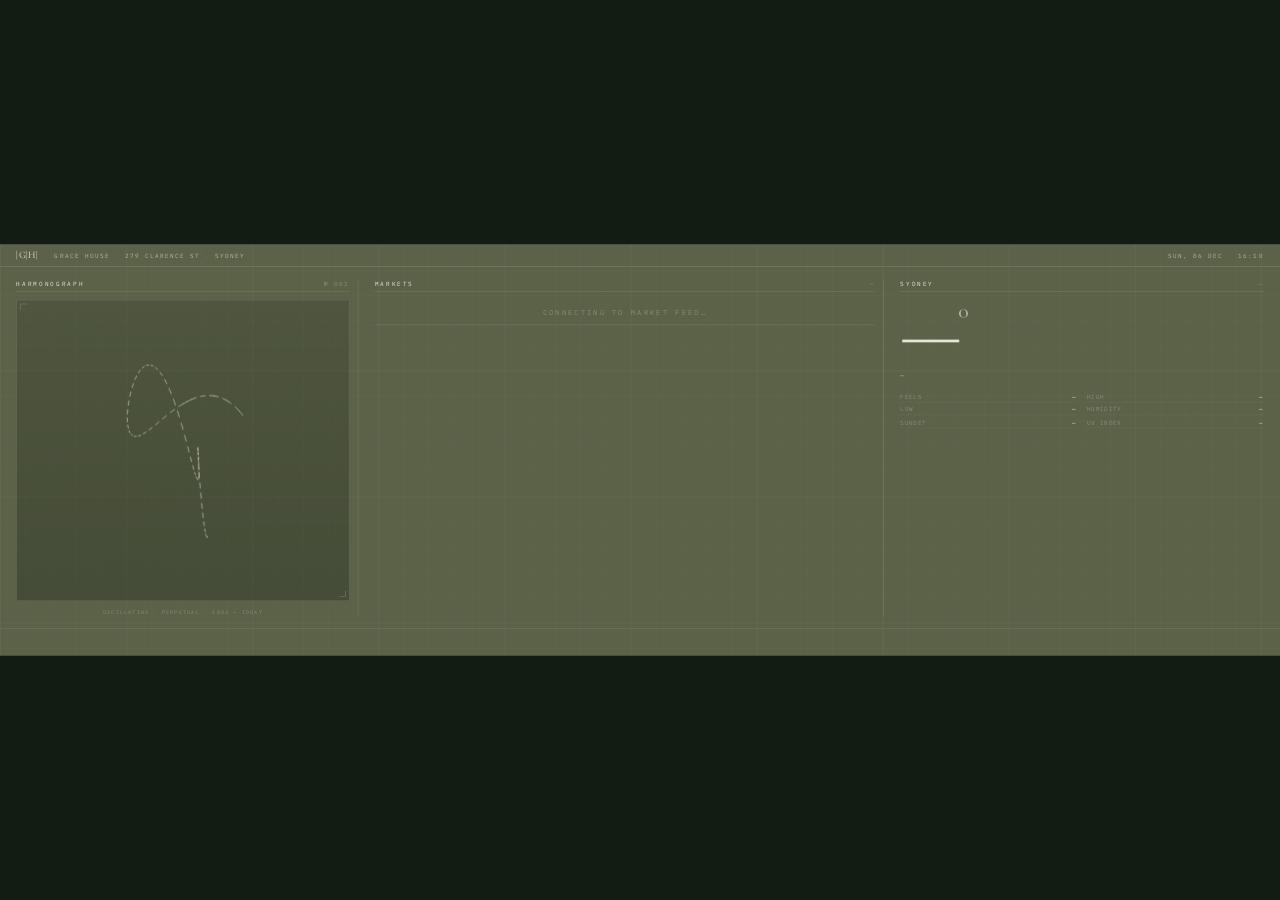
==== index.html @ bc9134e2 "Initial Grace House signage build (v2) ASUS NUC 14 + Debian 13 + Chromium kiosk for 2436x783 long-st" ====
<!DOCTYPE html>
<html lang="en">
<head>
<meta charset="UTF-8" />
<title>Grace House · v2</title>
<link rel="preconnect" href="https://fonts.googleapis.com" />
<link rel="preconnect" href="https://fonts.gstatic.com" crossorigin />
<link rel="stylesheet" href="https://fonts.googleapis.com/css2?family=Cormorant+Garamond:wght@300;400;500&family=Archivo:wght@500;700;800;900&family=IBM+Plex+Mono:wght@400;500&family=Inter:wght@300;400;500&display=swap" />
<link rel="stylesheet" href="styles.css" />
</head>
<body>
  <div class="stage" id="stage">

    <!-- Static blueprint grid behind everything -->
    <svg class="bg-grid" aria-hidden="true">
      <defs>
        <pattern id="gridS" width="48" height="48" patternUnits="userSpaceOnUse">
          <path d="M 48 0 L 0 0 0 48" fill="none" stroke="rgba(229,229,218,0.06)" stroke-width="1"/>
        </pattern>
        <pattern id="gridL" width="240" height="240" patternUnits="userSpaceOnUse">
          <path d="M 240 0 L 0 0 0 240" fill="none" stroke="rgba(229,229,218,0.10)" stroke-width="1"/>
        </pattern>
      </defs>
      <rect width="100%" height="100%" fill="url(#gridS)" />
      <rect width="100%" height="100%" fill="url(#gridL)" />
    </svg>

    <!-- Top rail -->
    <header class="rail rail-top">
      <span class="brand">|G|H|</span>
      <span class="rail-sep">·</span>
      <span class="rail-tag">GRACE HOUSE</span>
      <span class="rail-sep">·</span>
      <span class="rail-tag">279 CLARENCE ST</span>
      <span class="rail-sep">·</span>
      <span class="rail-tag">SYDNEY</span>
      <span class="rail-spacer"></span>
      <span class="rail-tag" id="dateRail">—</span>
      <span class="rail-sep">·</span>
      <span class="rail-tag" id="timeRail">--:--</span>
    </header>

    <!-- Main grid -->
    <main class="content">

      <!-- Col 1: animated motif -->
      <section class="block block-motif">
        <div class="block-label">
          <span>HARMONOGRAPH</span>
          <span class="block-label-dim">№ <span id="motifSeq">001</span></span>
        </div>
        <div class="motif-frame">
          <canvas id="motif"></canvas>
        </div>
        <div class="motif-foot">
          <span>OSCILLATING · PERPETUAL · 1844 — TODAY</span>
        </div>
      </section>

      <!-- Col 2: markets -->
      <section class="block block-markets">
        <div class="block-label">
          <span>MARKETS</span>
          <span class="block-label-dim" id="marketsUpdated">—</span>
        </div>
        <table class="markets" id="marketsTable">
          <tbody></tbody>
        </table>
      </section>

      <!-- Col 3: Sydney weather -->
      <section class="block block-weather">
        <div class="block-label">
          <span>SYDNEY</span>
          <span class="block-label-dim" id="weatherUpdated">—</span>
        </div>
        <div class="weather-hero">
          <span class="weather-temp" id="weatherTemp">—</span><span class="weather-deg">°</span>
        </div>
        <div class="weather-condition" id="weatherCondition">—</div>
        <dl class="weather-meta">
          <div><dt>FEELS</dt><dd id="weatherFeels">—</dd></div>
          <div><dt>HIGH</dt><dd id="weatherHigh">—</dd></div>
          <div><dt>LOW</dt><dd id="weatherLow">—</dd></div>
          <div><dt>HUMIDITY</dt><dd id="weatherHumidity">—</dd></div>
          <div><dt>SUNSET</dt><dd id="weatherSunset">—</dd></div>
          <div><dt>UV INDEX</dt><dd id="weatherUV">—</dd></div>
        </dl>
      </section>

    </main>

    <!-- Bottom ticker -->
    <footer class="rail rail-bottom">
      <div class="ticker">
        <div class="ticker-track" id="stocksTrack"></div>
      </div>
    </footer>

  </div>
  <script src="app.js"></script>
</body>
</html>
---- styles.css ----
/* ============================================================
   Grace House Signage v2 — quieter, data-forward
   Audience: lawyers + architects in the Grace House lobby.
   Hero is the markets table; clock is reduced to the rail.
   Single animated motif (harmonograph) holds the wow factor.
   ============================================================ */

:root {
  /* Screen contract — swap these to retarget */
  --screen-width:  2436px;
  --screen-height: 783px;

  /* Grace House palette */
  --gh-olive:        #5C6248;
  --gh-olive-deep:   #4A4E37;
  --gh-forest:       #131C12;
  --gh-cream:        #E5E5DA;
  --gh-cream-dim:    rgba(229, 229, 218, 0.62);
  --gh-cream-faint:  rgba(229, 229, 218, 0.32);
  --gh-cream-trace:  rgba(229, 229, 218, 0.14);
  --gh-line:         rgba(229, 229, 218, 0.18);
  --gh-up:           #C2D6B0;
  --gh-down:         #DDB3A4;

  /* Type stack */
  --font-display: 'Archivo', 'Inter', sans-serif;
  --font-serif:   'Cormorant Garamond', 'Times New Roman', serif;
  --font-mono:    'IBM Plex Mono', ui-monospace, monospace;
  --font-body:    'Inter', -apple-system, BlinkMacSystemFont, sans-serif;

  /* Internal scale unit (1u ≈ 1% of screen height) */
  --u: calc(var(--screen-height) / 100);

  --rail-h:    calc(var(--u) * 5.5);
  --pad-x:     calc(var(--u) * 4);
  --pad-y:     calc(var(--u) * 3);
}

* { box-sizing: border-box; margin: 0; padding: 0; }

html, body {
  width: 100vw;
  height: 100vh;
  overflow: hidden;
  background: var(--gh-forest);
  color: var(--gh-cream);
  font-family: var(--font-body);
  -webkit-font-smoothing: antialiased;
  -moz-osx-font-smoothing: grayscale;
  cursor: none;
}

/* ---------- stage scaling ----------------------------------- */
.stage {
  position: absolute;
  top: 50%;
  left: 50%;
  width: var(--screen-width);
  height: var(--screen-height);
  transform-origin: center center;
  background: var(--gh-olive);
  overflow: hidden;
  display: grid;
  grid-template-rows: var(--rail-h) 1fr calc(var(--u) * 7);
  grid-template-columns: 100%;
}

/* ---------- background blueprint grid ----------------------- */
.bg-grid {
  position: absolute;
  inset: 0;
  width: 100%;
  height: 100%;
  pointer-events: none;
  z-index: 0;
}

/* ---------- rails ------------------------------------------- */
.rail {
  position: relative;
  z-index: 3;
  display: flex;
  align-items: center;
  gap: calc(var(--u) * 1.2);
  padding: 0 var(--pad-x);
  font-family: var(--font-mono);
  font-size: calc(var(--u) * 1.5);
  letter-spacing: 0.22em;
  text-transform: uppercase;
  color: var(--gh-cream-dim);
}
.rail-top    { border-bottom: 1px solid var(--gh-line); }
.rail-bottom { border-top:    1px solid var(--gh-line); padding: 0; overflow: hidden; }
.rail-tag    { white-space: nowrap; font-variant-numeric: tabular-nums; }
.rail-sep    { opacity: 0.45; }
.rail-spacer { flex: 1; }

.brand {
  font-family: var(--font-serif);
  font-weight: 400;
  font-size: calc(var(--u) * 2.4);
  letter-spacing: 0.06em;
  color: var(--gh-cream);
  margin-right: calc(var(--u) * 0.3);
}

/* ---------- main content grid ------------------------------- */
.content {
  position: relative;
  z-index: 2;
  display: grid;
  grid-template-columns: 0.85fr 1.30fr 0.95fr;
  align-items: stretch;
  padding: var(--pad-y) var(--pad-x);
  gap: calc(var(--u) * 4);
}

.block {
  display: flex;
  flex-direction: column;
  gap: calc(var(--u) * 2);
  min-width: 0;
}
.block + .block {
  border-left: 1px solid var(--gh-line);
  padding-left: calc(var(--u) * 4);
  margin-left: calc(var(--u) * -2);
}

.block-label {
  display: flex;
  justify-content: space-between;
  align-items: baseline;
  font-family: var(--font-mono);
  font-size: calc(var(--u) * 1.5);
  letter-spacing: 0.32em;
  text-transform: uppercase;
  color: var(--gh-cream);
  border-bottom: 1px solid var(--gh-line);
  padding-bottom: calc(var(--u) * 1);
}
.block-label-dim {
  color: var(--gh-cream-faint);
  letter-spacing: 0.22em;
}

/* ---------- col 1: harmonograph motif ----------------------- */
.block-motif {
  align-items: stretch;
}
.motif-frame {
  position: relative;
  flex: 1;
  border: 1px solid var(--gh-line);
  background: linear-gradient(180deg, rgba(19,28,18,0.18) 0%, rgba(19,28,18,0.32) 100%);
  display: flex;
  align-items: center;
  justify-content: center;
  overflow: hidden;
}
.motif-frame::before,
.motif-frame::after {
  content: "";
  position: absolute;
  width: calc(var(--u) * 1.4);
  height: calc(var(--u) * 1.4);
  border: 1px solid var(--gh-cream-faint);
}
.motif-frame::before { top: calc(var(--u) * 0.8); left: calc(var(--u) * 0.8); border-right: 0; border-bottom: 0; }
.motif-frame::after  { bottom: calc(var(--u) * 0.8); right: calc(var(--u) * 0.8); border-left: 0; border-top: 0; }
#motif {
  width: 100%;
  height: 100%;
  display: block;
}
.motif-foot {
  font-family: var(--font-mono);
  font-size: calc(var(--u) * 1.2);
  letter-spacing: 0.32em;
  text-transform: uppercase;
  color: var(--gh-cream-faint);
  text-align: center;
}

/* ---------- col 2: markets ---------------------------------- */
.block-markets { flex: 1; }
.markets {
  width: 100%;
  border-collapse: collapse;
  font-family: var(--font-mono);
  font-variant-numeric: tabular-nums;
  font-feature-settings: "tnum" 1;
  font-size: calc(var(--u) * 2.3);
}
.markets tr {
  border-bottom: 1px solid var(--gh-line);
  transition: background-color 0.6s ease;
}
.markets tr.flash-up   { background-color: rgba(194, 214, 176, 0.10); }
.markets tr.flash-down { background-color: rgba(221, 179, 164, 0.10); }
.markets td {
  padding: calc(var(--u) * 1.2) 0;
  white-space: nowrap;
}
.markets td.sym {
  font-family: var(--font-display);
  font-weight: 700;
  font-size: calc(var(--u) * 2.0);
  letter-spacing: 0.18em;
  text-transform: uppercase;
  color: var(--gh-cream);
}
.markets td.price {
  text-align: right;
  font-size: calc(var(--u) * 2.4);
  color: var(--gh-cream);
  padding-right: calc(var(--u) * 4);
}
.markets td.change {
  text-align: right;
  font-size: calc(var(--u) * 1.9);
  letter-spacing: 0.04em;
  width: calc(var(--u) * 12);
}
.markets td.change.up   { color: var(--gh-up);   }
.markets td.change.down { color: var(--gh-down); }
.markets td.empty {
  color: var(--gh-cream-faint);
  font-size: calc(var(--u) * 1.6);
  letter-spacing: 0.32em;
  text-transform: uppercase;
  text-align: center;
  padding: calc(var(--u) * 2) 0;
}

/* ---------- col 3: weather ---------------------------------- */
.block-weather {}
.weather-hero {
  display: flex;
  align-items: flex-start;
  font-family: var(--font-serif);
  font-weight: 300;
  line-height: 0.85;
  color: var(--gh-cream);
  letter-spacing: -0.02em;
  font-variant-numeric: tabular-nums;
}
.weather-temp { font-size: calc(var(--u) * 18); }
.weather-deg  { font-size: calc(var(--u) * 8); margin-top: calc(var(--u) * 1.5); margin-left: calc(var(--u) * -0.8); color: var(--gh-cream-dim); }
.weather-condition {
  font-family: var(--font-mono);
  font-size: calc(var(--u) * 1.7);
  letter-spacing: 0.32em;
  text-transform: uppercase;
  color: var(--gh-cream-dim);
}
.weather-meta {
  display: grid;
  grid-template-columns: 1fr 1fr;
  gap: calc(var(--u) * 0.8) calc(var(--u) * 2.5);
  margin-top: calc(var(--u) * 1);
  font-family: var(--font-mono);
  font-size: calc(var(--u) * 1.35);
  letter-spacing: 0.12em;
  text-transform: uppercase;
  font-variant-numeric: tabular-nums;
}
.weather-meta > div {
  display: flex;
  justify-content: space-between;
  border-bottom: 1px dashed var(--gh-cream-trace);
  padding-bottom: calc(var(--u) * 0.4);
}
.weather-meta dt { color: var(--gh-cream-faint); }
.weather-meta dd { color: var(--gh-cream); }

/* ---------- ticker ------------------------------------------ */
.ticker {
  position: relative;
  width: 100%;
  height: 100%;
  overflow: hidden;
  -webkit-mask-image: linear-gradient(90deg, transparent 0, #000 3%, #000 97%, transparent 100%);
          mask-image: linear-gradient(90deg, transparent 0, #000 3%, #000 97%, transparent 100%);
}
.ticker-track {
  display: inline-flex;
  align-items: center;
  height: 100%;
  white-space: nowrap;
  gap: calc(var(--u) * 4);
  padding-left: 100%;
  animation: ticker-scroll 95s linear infinite;
  will-change: transform;
}
.ticker-item {
  display: inline-flex;
  align-items: baseline;
  gap: calc(var(--u) * 1.2);
  font-family: var(--font-mono);
  font-size: calc(var(--u) * 1.7);
  letter-spacing: 0.18em;
  text-transform: uppercase;
  color: var(--gh-cream-dim);
}
.ticker-symbol { color: var(--gh-cream); }
.ticker-value  { color: var(--gh-cream); }
.ticker-change.up   { color: var(--gh-up); }
.ticker-change.down { color: var(--gh-down); }
.ticker-sep { color: var(--gh-cream-faint); margin: 0 calc(var(--u) * 1); }

@keyframes ticker-scroll {
  from { transform: translateX(0); }
  to   { transform: translateX(-100%); }
}
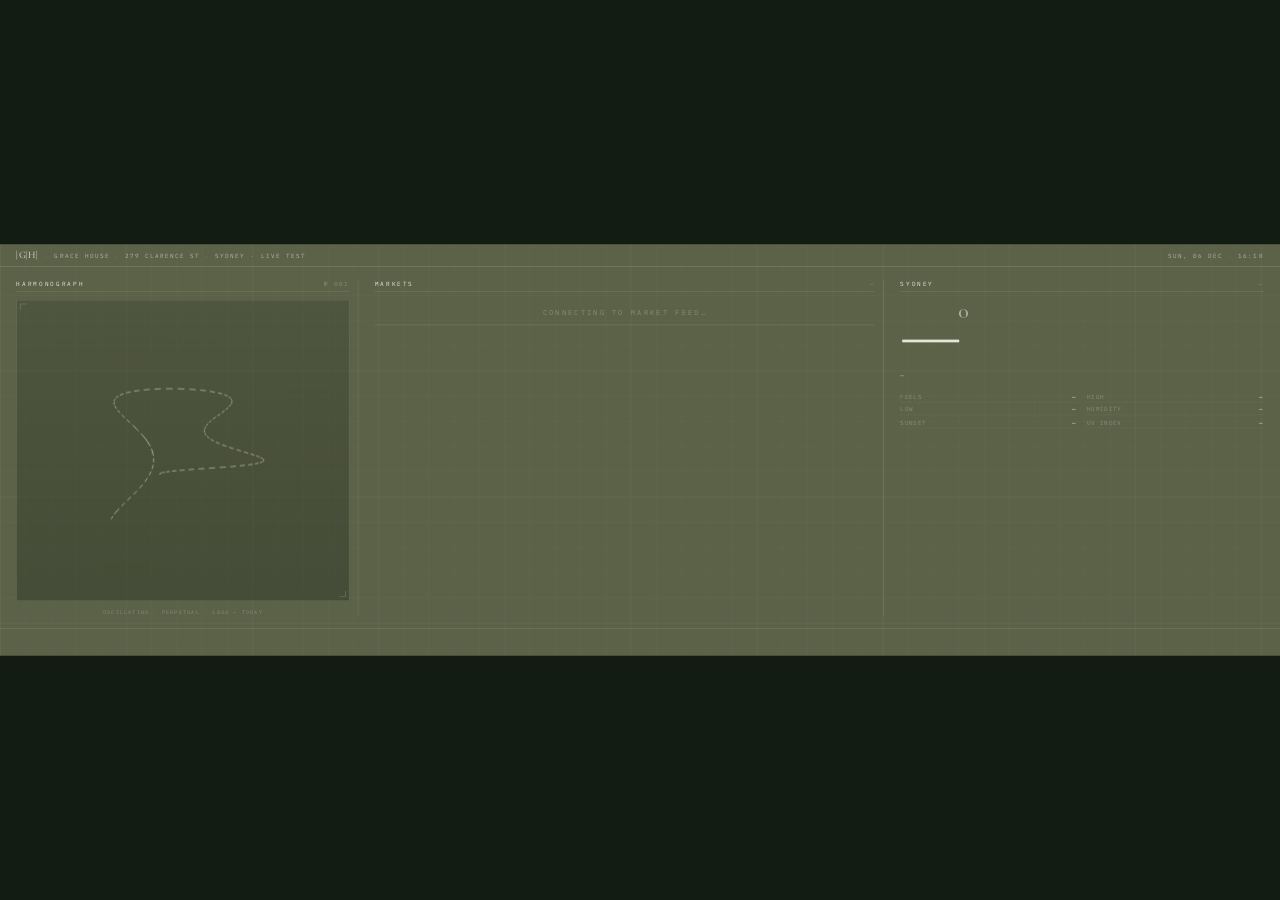
==== commit df138490: "Live update test: append LIVE TEST tag to rail" ====
--- a/index.html
+++ b/index.html
@@ -33,7 +33,7 @@
       <span class="rail-sep">·</span>
       <span class="rail-tag">279 CLARENCE ST</span>
       <span class="rail-sep">·</span>
-      <span class="rail-tag">SYDNEY</span>
+      <span class="rail-tag">SYDNEY · LIVE TEST</span>
       <span class="rail-spacer"></span>
       <span class="rail-tag" id="dateRail">—</span>
       <span class="rail-sep">·</span>
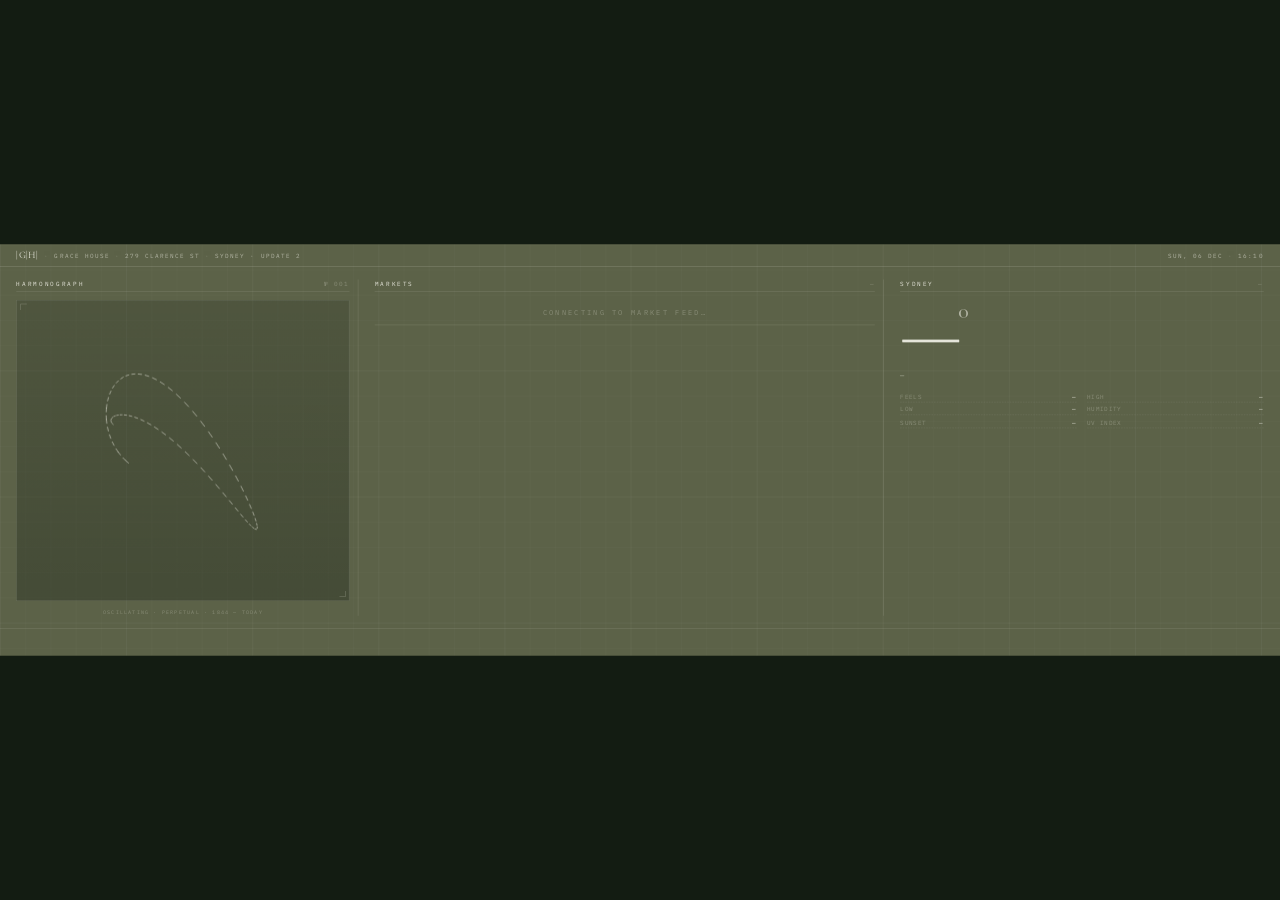
==== commit aa0f2d9b: "Live update test 2: change rail text to UPDATE 2" ====
--- a/index.html
+++ b/index.html
@@ -33,7 +33,7 @@
       <span class="rail-sep">·</span>
       <span class="rail-tag">279 CLARENCE ST</span>
       <span class="rail-sep">·</span>
-      <span class="rail-tag">SYDNEY · LIVE TEST</span>
+      <span class="rail-tag">SYDNEY · UPDATE 2</span>
       <span class="rail-spacer"></span>
       <span class="rail-tag" id="dateRail">—</span>
       <span class="rail-sep">·</span>
